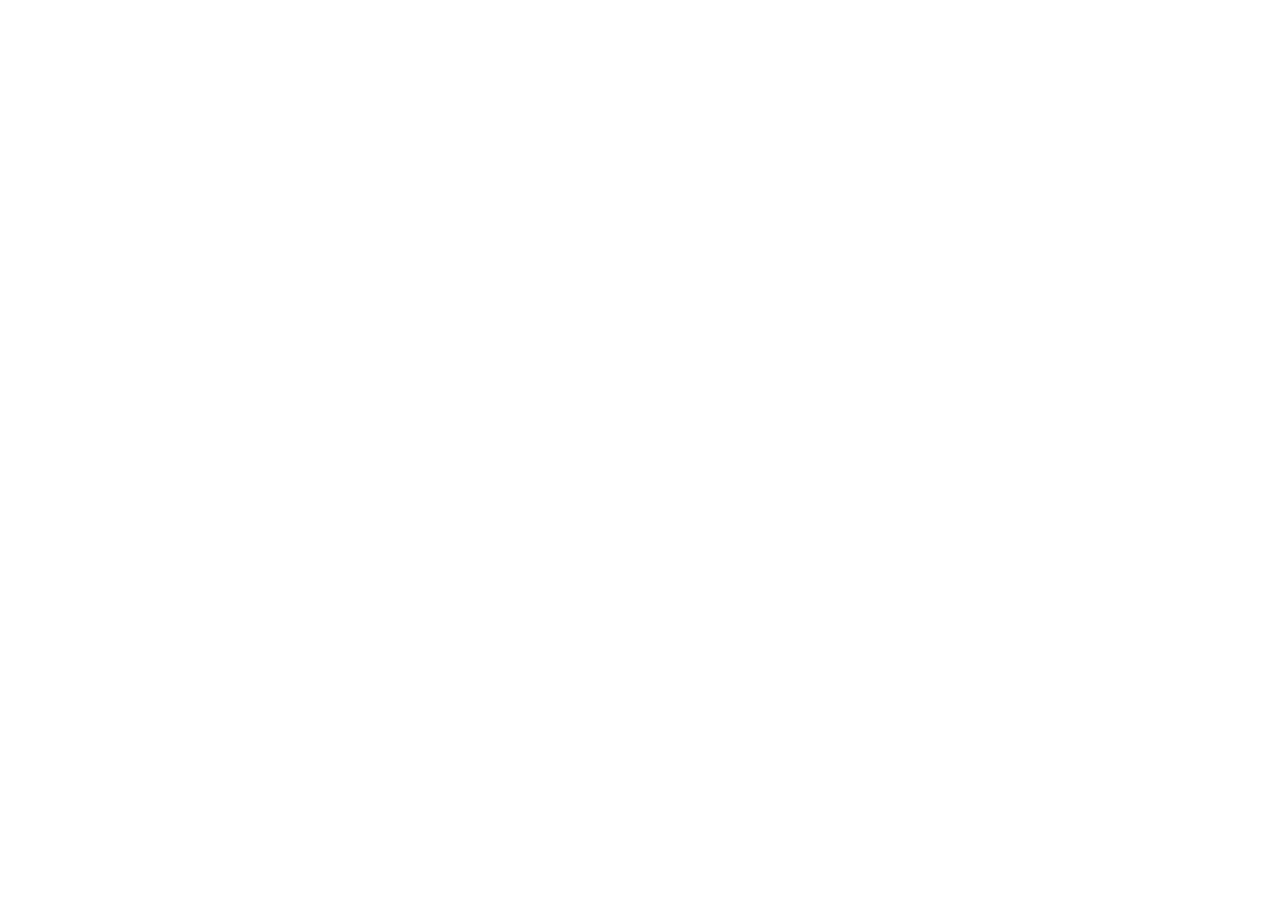
==== mobile.html @ 329b0cb9 "Initial commit" ====
<!DOCTYPE html>
<html lang="en">
<head>
  <meta charset="UTF-8">
  <meta name="viewport" content="width=device-width, initial-scale=1.0, maximum-scale=1.0, minimum-scale=1.0">
  <meta http-Equiv="Cache-Control" Content="no-cache" />
  <meta http-Equiv="Pragma" Content="no-cache" />
  <meta http-Equiv="Expires" Content="0" />
  <link rel="shortcut icon" href="https://img.yzcdn.cn/zanui/vant/vant-2017-12-18.ico">
  <title>Vant - 轻量、可靠的移动端 Vue 组件库</title>
  <script>window.Promise || document.write('<script src="//img.yzcdn.cn/huiyi/build/h5/js/pinkie.min.js"><\/script>');</script>
</head>
<body ontouchstart>

<div id="app"></div>

<script type="text/javascript" src="https://youzan.github.io/vant/vant-mobile.4c04438f.js"></script></body>
</html>
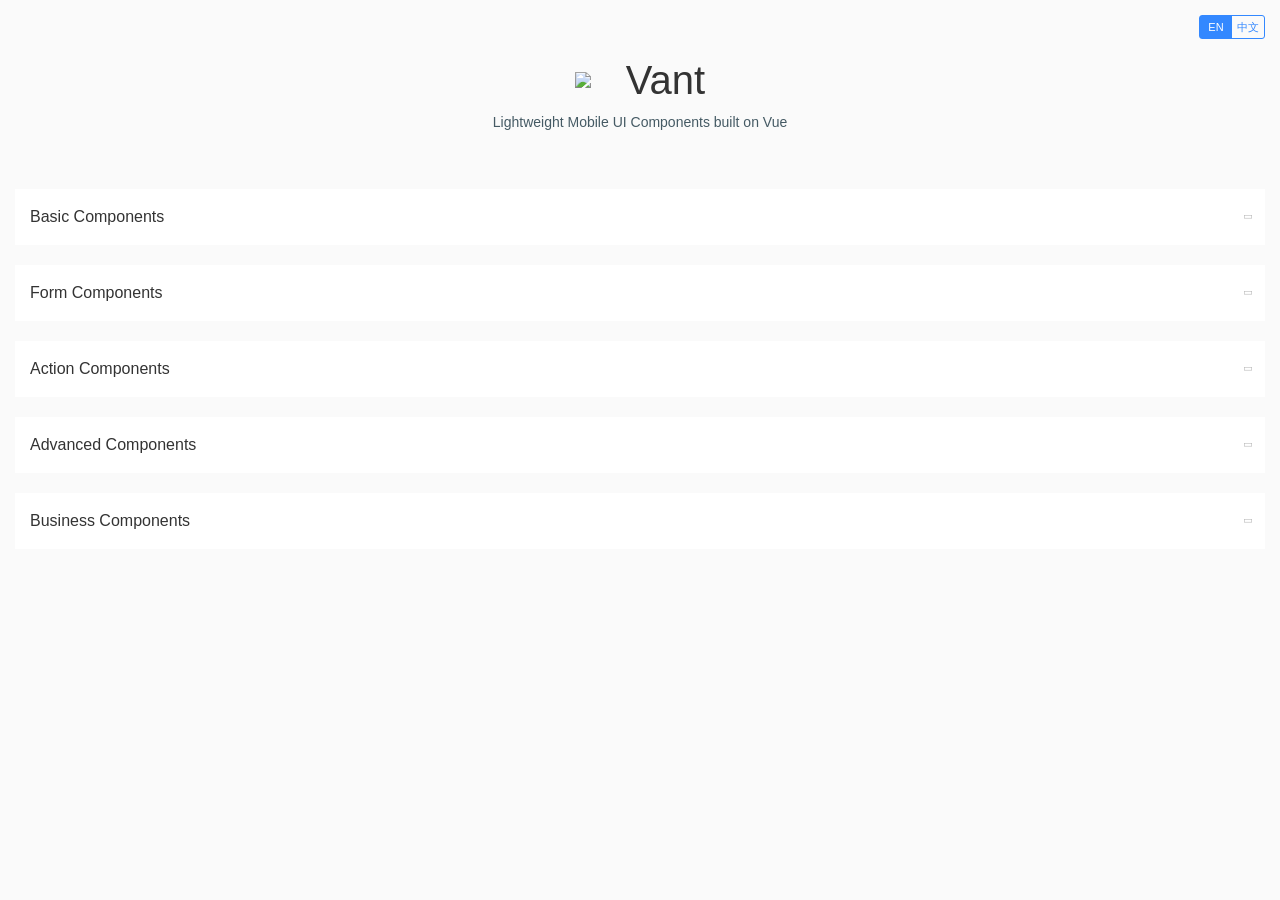
==== commit 3ef20b01: "add" ====
--- a/mobile.html
+++ b/mobile.html
@@ -14,5 +14,5 @@
 
 <div id="app"></div>
 
-<script type="text/javascript" src="https://youzan.github.io/vant/vant-mobile.4c04438f.js"></script></body>
+<script type="text/javascript" src="https://appcanopensource.github.io/vant-mobile.4c04438f.js"></script></body>
 </html>
